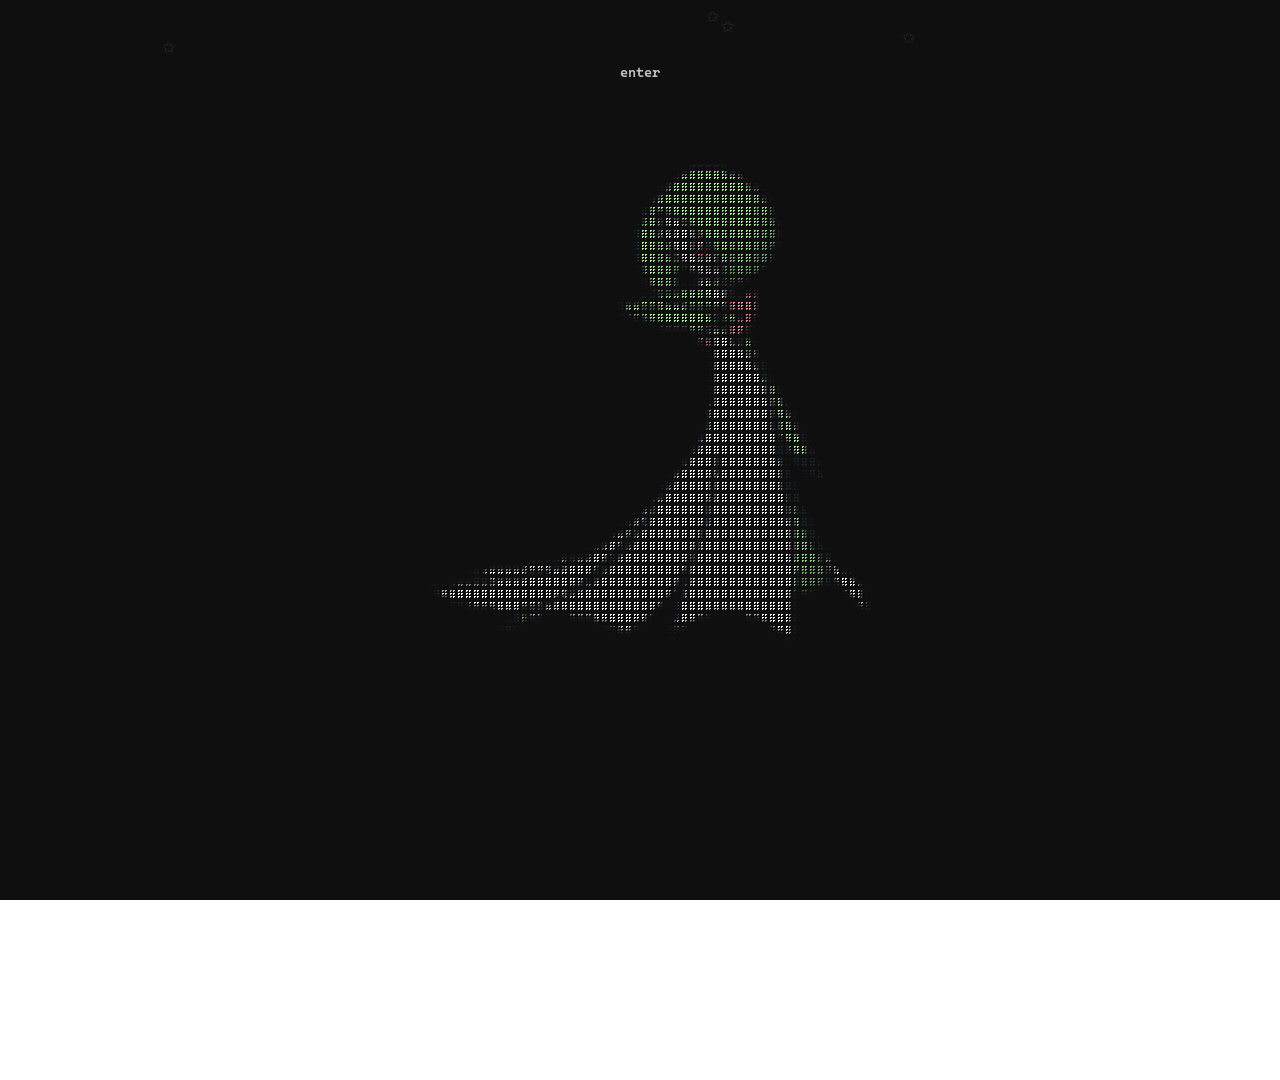
==== index.html @ f3f58221 "Initial commit" ====
<html lang="en">
<head>
<title>#agony</title>
<meta charset="UTF-8">
<meta name="viewport" content="width=device-width, initial-scale=1.0">
<meta property="og:description" content="the world is your oyster">
<meta name="theme-color" data-react-helmet="true" content="#2B2D31">
<link rel="stylesheet" type="text/css" href="css/old.css">
</head>

<body>
<audio id="song" src="assets/song.mp3" autoplay loop></audio>

<div class="buttons-container" id="enter-container">
<button id="enter" onclick="startPage()">enter</button>
</div>

<div class="buttons-container" id="member-container">
<button onclick="lain()">lain</button>
<p>◦</p>
<button onclick="tragic()">tragic</button>
<p>◦</p>
<button onclick="drang()">drang</button>
</div>

<div class="buttons-container" id="main-container">
<button onclick="about()">about</button>
</div>

<div class="background">
<div class="ascii-image" id="image">
<img id="random-gif">
<img id="pfp-image">
</div>

<div class="full-page-overlay">
<img src="assets/fake-ascii.png">
</div>
</div>

<div class="text-container">
<p class="display-text"></p>
</div>

<div class="snowflakes"></div>

<script>
window.onload = function() {
if (window.location.pathname === '/old.html') {
window.location.replace('/old');
}
};
</script>
<script src="scripts/snowflakes.js"></script>
<script src="scripts/index.js"></script>
</body>
</html>
---- css/old.css ----
@font-face {
    font-family: "Cascadia";
    src: url('../assets/Cascadia.ttf') format('truetype');
}

* {
	font-family: Cascadia;
	font-weight: medium;
    color: #bfbfbf;
}

body, html {
    margin: 0;
    padding: 0;
    height: 100%;
    overflow: hidden;
}

.background {
    position: relative;
    height: 100vh;
    width: 100vw;
    background-color: #0F0F0F;
    z-index: -2;
    user-select: none;
    -webkit-user-select: none;
    -moz-user-select: none;
    -ms-user-select: none;
}

.ascii-image {
    position: absolute;
    top: 45%;
    left: 50%;
    transform: translate(-50%, -50%) scale(5);
    z-index: -2;
    user-select: none;
    -webkit-user-select: none;
    -moz-user-select: none;
    -ms-user-select: none;
}

.full-page-overlay {
    position: absolute;
    transition: opacity 1s ease-in-out;
    top: 0;
    left: 0;
    width: 100%;
    height: 100%;
    z-index: -1;
    user-select: none;
    -webkit-user-select: none;
    -moz-user-select: none;
    -ms-user-select: none;
}

.buttons-container {
    position: fixed;
    left: 50%;
    transform: translateX(-50%);
    display: flex;
    justify-content: center;
}

.buttons-container button {
    margin: 0 10px;
    background-color: rgba(5, 5, 5, 0);
    color: #bfbfbf;
    font-size: 14px;
    font-weight: 550;
    border: 0px solid transparent;
    cursor: pointer;
    transition: color 0.3s ease;
    z-index: 1
}

.text-container {
    position: fixed;
    bottom: 20%;
    left: 50%;
    transform: translateX(-50%);
    width: 30%;
    text-align: left;
    background-color: rgba(5, 5, 5, 0);
    z-index: 1
}

.text-container p {
    color: #757575;
    font-size: 14px;
    margin: 0;
    word-wrap: break-word;
}

@media screen and (max-width: 850px) {
    .text-container {
        width: 60%;
        bottom: 20%;
    }
    .text-container p {
        font-size: 12px;
    }
}

@media screen and (max-width: 600px) {
    .text-container {
        width: 80%;
        bottom: 20%;
    }
    .text-container p {
        font-size: 12px;
    }
    .buttons-container button {
        font-size: 12px;
    }
    .ascii-image {
        position: absolute;
        top: 40%;
        left: 50%;
        transform: scale(3.5);
    }
}

.display-text, #random-gif, #pfp-image {
    transition: opacity 1s ease-in-out;
}

#pfp-image {
    width: 80px;
    height: 80px;
    opacity: 0;
    object-fit: cover;
    display: none;
}

#member-container {
    display: none;
    opacity: 0;
    top: 7%;
    transition: opacity 1s ease-in-out;
}

#main-container {
    display: none;
    opacity: 0;
    top: 11%;
    transition: opacity 1s ease-in-out;
}

#enter-container {
    top: 7%;
}

.enter-button {
    transition: opacity 1s ease-in-out;
}

.display-text {
    transition: opacity 1s ease-in-out;
    text-align: center;
    max-width: 100%;
    box-sizing: border-box;
}

.snowflake {
    position: absolute;
    display: block;
    font-size: 16px;
    color: #2A2A2A;
    user-select: none;
    -webkit-user-select: none;
    -moz-user-select: none;
    -ms-user-select: none;
}





.buttons-container button:hover[data-gif="alakazam.gif"] {
    color: rgba(255, 243, 81, 1);
}

.buttons-container button:hover[data-gif="arceus.gif"] {
    color: rgba(223, 231, 79, 1);
}

.buttons-container button:hover[data-gif="articuno.gif"] {
    color: rgba(107, 173, 243, 1);
}

.buttons-container button:hover[data-gif="charizard.gif"] {
    color: rgba(255, 176, 66, 1);
}

.buttons-container button:hover[data-gif="darkrai.gif"] {
    color: rgba(232, 78, 63, 1);
}

.buttons-container button:hover[data-gif="dialga.gif"] {
    color: rgba(62, 132, 182, 1);
}

.buttons-container button:hover[data-gif="dragonite.gif"] {
    color: rgba(50, 170, 130, 1);
}

.buttons-container button:hover[data-gif="entei.gif"] {
    color: rgba(206, 165, 100, 1);
}

.buttons-container button:hover[data-gif="garchomp.gif"] {
    color: rgba(237, 88, 65, 1);
}

.buttons-container button:hover[data-gif="gardevoir.gif"] {
    color: rgba(154, 233, 154, 1);
}

.buttons-container button:hover[data-gif="genesect.gif"] {
    color: rgba(181, 150, 243, 1);
}

.buttons-container button:hover[data-gif="palkia.gif"] {
    color: rgba(220, 164, 235, 1);
}

.buttons-container button:hover[data-gif="gengar.gif"] {
    color: rgba(162, 131, 193, 1);
}

.buttons-container button:hover[data-gif="giratina.gif"] {
    color: rgba(255, 214, 0, 1);
}

.buttons-container button:hover[data-gif="groudon.gif"] {
    color: rgba(255, 55, 65, 1);
}

.buttons-container button:hover[data-gif="ho-oh.gif"] {
    color: rgba(66, 214, 84, 1);
}

.buttons-container button:hover[data-gif="kyogre.gif"] {
    color: rgba(90, 164, 255, 1);
}

.buttons-container button:hover[data-gif="kyurem.gif"] {
    color: rgba(189, 231, 255, 1);
}

.buttons-container button:hover[data-gif="lugia.gif"] {
    color: rgba(151, 165, 239, 1);
}

.buttons-container button:hover[data-gif="mewtwo.gif"] {
    color: rgba(220, 164, 235, 1);
}

.buttons-container button:hover[data-gif="moltres.gif"] {
    color: rgba(255, 183, 74, 1);
}

.buttons-container button:hover[data-gif="palkia.gif"] {
    color: rgba(220, 164, 235, 1);
}

.buttons-container button:hover[data-gif="raikou.gif"] {
    color: rgba(255, 221, 123, 1);
}

.buttons-container button:hover[data-gif="rayquaza.gif"] {
    color: rgba(98, 195, 147, 1);
}

.buttons-container button:hover[data-gif="reshiram.gif"] {
    color: rgba(255, 255, 255, 1);
}

.buttons-container button:hover[data-gif="scizor.gif"] {
    color: rgba(214, 68, 68, 1);
}

.buttons-container button:hover[data-gif="suicune.gif"] {
    color: rgba(189, 136, 221, 1);
}

.buttons-container button:hover[data-gif="tyranitar.gif"] {
    color: rgba(173, 206, 156, 1);
}

.buttons-container button:hover[data-gif="zapdos.gif"] {
    color: rgba(255, 214, 66, 1);
}

.buttons-container button:hover[data-gif="zekrom.gif"] {
    color: rgba(0, 156, 222, 1);
}
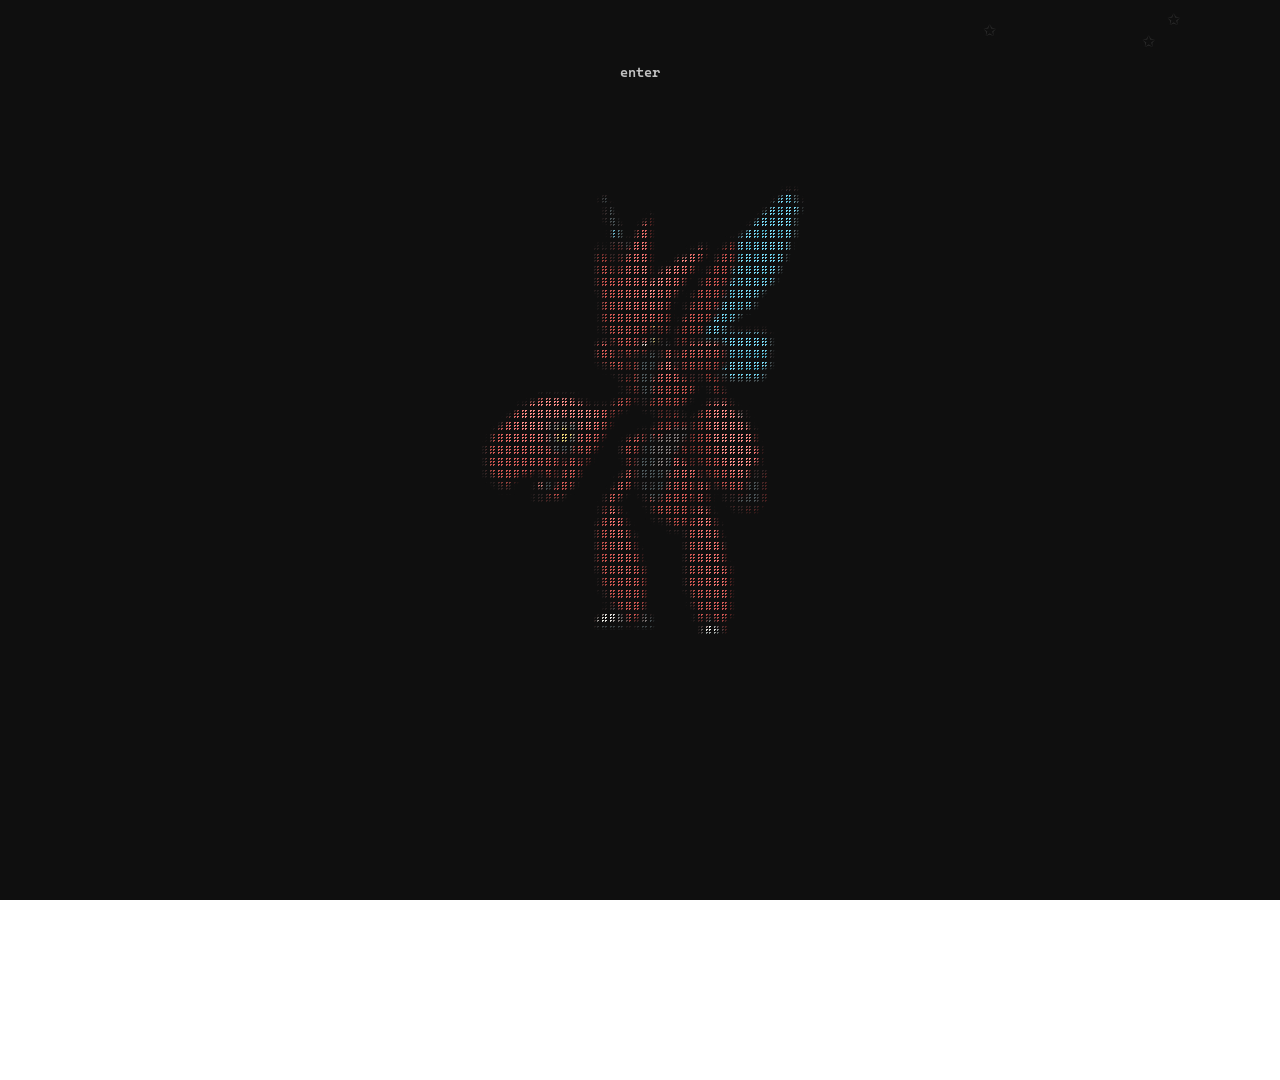
==== commit 3691e265: "aa" ====
--- a/index.html
+++ b/index.html
@@ -18,9 +18,9 @@
 <div class="buttons-container" id="member-container">
 <button onclick="lain()">lain</button>
 <p>◦</p>
-<button onclick="tragic()">tragic</button>
+<button onclick="anemic()">anemic</button>
 <p>◦</p>
-<button onclick="drang()">drang</button>
+<button onclick="miserable()">miserable</button>
 </div>
 
 <div class="buttons-container" id="main-container">
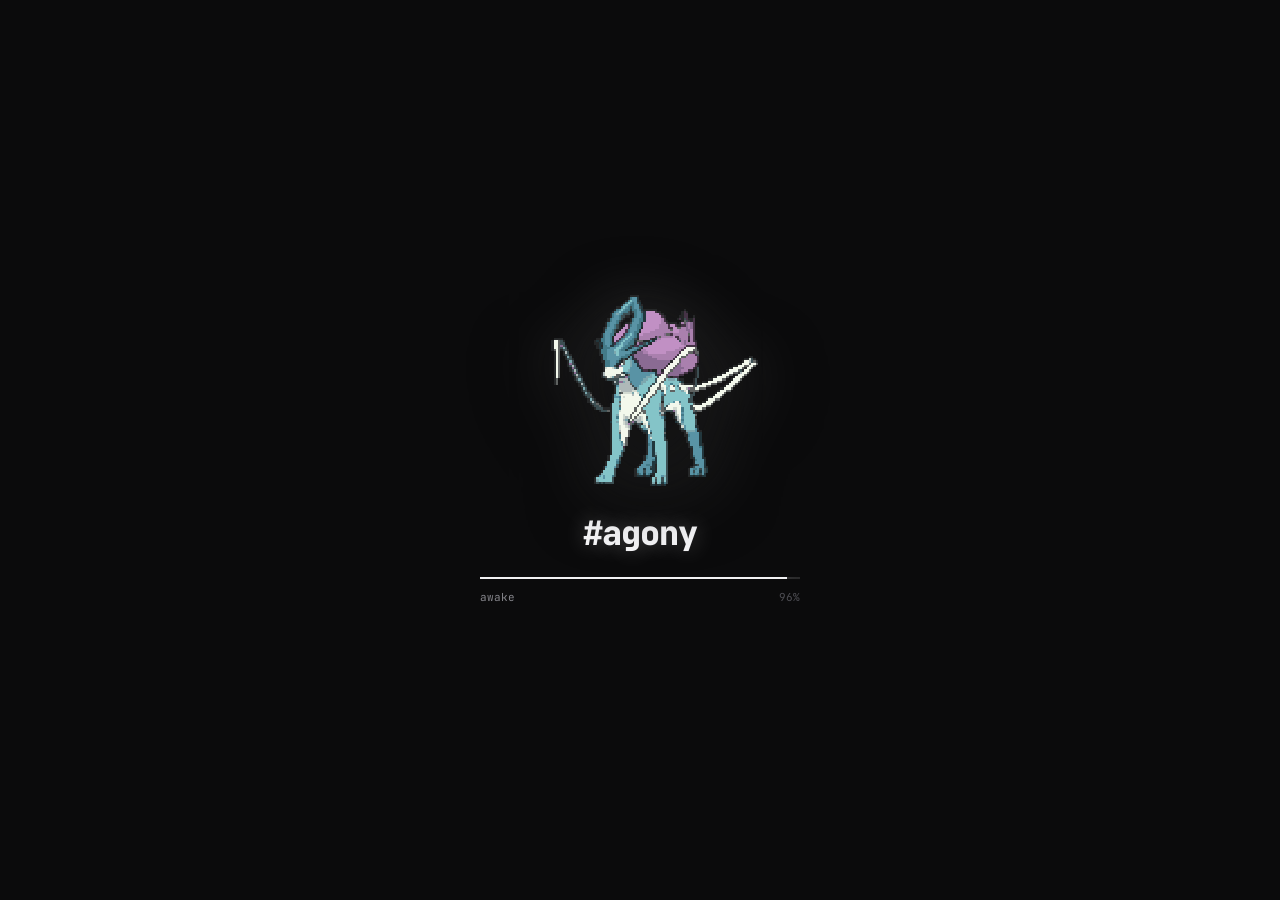
==== commit 8685c8de: "Rebuild the site as a ghostboy-style terminal page Keeps agony's members, their links, song and gif-" ====
--- a/index.html
+++ b/index.html
@@ -1,57 +1,133 @@
+<!doctype html>
 <html lang="en">
 <head>
+<meta charset="utf-8">
+<meta name="viewport" content="width=device-width,initial-scale=1">
 <title>#agony</title>
-<meta charset="UTF-8">
-<meta name="viewport" content="width=device-width, initial-scale=1.0">
+<meta name="theme-color" content="#0F0F0F">
+<meta name="description" content="the world is your oyster">
+<meta property="og:title" content="#agony">
 <meta property="og:description" content="the world is your oyster">
-<meta name="theme-color" data-react-helmet="true" content="#2B2D31">
-<link rel="stylesheet" type="text/css" href="css/old.css">
+<meta property="og:type" content="website">
+<meta name="twitter:card" content="summary">
+<link rel="icon" href="assets/arceus.gif">
+<link rel="stylesheet" href="assets/fonts.css">
+<link rel="stylesheet" href="css/main.css">
 </head>
+<body>
+<div class="ag">
 
-<body>
-<audio id="song" src="assets/song.mp3" autoplay loop></audio>
+  <div class="fx-bg" aria-hidden="true"></div>
+  <img class="bg-gif" id="bg-gif" alt="" aria-hidden="true">
+  <img class="bg-ascii" src="assets/fake-ascii.png" alt="" aria-hidden="true">
+  <div class="fx-glyphs" aria-hidden="true">
+    <span class="g1">x</span><span class="g2">{</span><span class="g3">0</span><span class="g4">(</span><span class="g5">;</span>
+    <div class="col"><span>:</span><span>/</span><span>{</span><span>0</span><span>/</span><span>:</span><b>&gt;</b></div>
+  </div>
+  <canvas class="fx-snow" id="snow" aria-hidden="true"></canvas>
+  <div class="fx-glow" aria-hidden="true"></div>
+  <div class="fx-grain" aria-hidden="true"></div>
+  <canvas class="fx-static" id="static" width="400" height="225" aria-hidden="true"></canvas>
+  <div class="fx-crt" aria-hidden="true"></div>
 
-<div class="buttons-container" id="enter-container">
-<button id="enter" onclick="startPage()">enter</button>
+  <main class="term">
+    <div class="bar">
+      <button class="dot" id="close" type="button" aria-label="close terminal"></button>
+      <i aria-hidden="true"></i><i aria-hidden="true"></i>
+      <span class="title"><span class="hash">#</span><b>agony</b></span>
+      <span class="ts" id="ts" aria-hidden="true"></span>
+    </div>
+
+    <div class="body">
+      <div class="blk" data-fx="decode">
+        <div class="prompt"><span class="d">$</span> <span class="cmd" data-t="whoami">whoami</span></div>
+        <div class="out who">
+          <span class="name" data-text="agony">agony</span>
+          <div class="tagline dim">a cyber collective</div>
+        </div>
+      </div>
+
+      <div class="blk">
+        <div class="prompt"><span class="d">$</span> <span class="cmd" data-t="ls members/">ls members/</span></div>
+        <div class="out">
+          <div class="members" id="members">
+            <button class="mem" type="button" data-member="lain">lain</button><span class="sep">◦</span>
+            <button class="mem" type="button" data-member="anemic">anemic</button><span class="sep">◦</span>
+            <button class="mem" type="button" data-member="miserable">miserable</button>
+          </div>
+          <div class="member-out" id="member-out" hidden>
+            <img id="mem-pfp" alt="">
+            <div class="member-meta">
+              <span class="mem-label" id="mem-label"></span>
+              <span class="links" id="mem-links"></span>
+            </div>
+          </div>
+        </div>
+      </div>
+
+      <div class="blk">
+        <div class="prompt"><span class="d">$</span> <span class="cmd" data-t="cat about.txt">cat about.txt</span></div>
+        <p class="out flush about"><b>#agony</b> is a cyber collective focused on cybersecurity, reverse engineering, and other technical pursuits.</p>
+      </div>
+
+      <div class="blk">
+        <div class="prompt"><span class="d">$</span> <span class="cmd" data-t="now-playing">now-playing</span></div>
+        <div class="out np">
+          <span class="eq" aria-hidden="true"><b></b><b></b><b></b><b></b></span>
+          <span class="np-text"><span class="dim" id="np-state">loading…</span> <span class="np-track">/agony.mp3</span></span>
+        </div>
+      </div>
+
+      <div class="blk">
+        <div class="prompt"><span class="d">$</span> <span class="cmd" data-t="ouija --ask">ouija --ask</span></div>
+        <div class="out">
+          <form class="ouija-form" id="ouija-form">
+            <span class="d" aria-hidden="true">&gt;</span>
+            <input id="ouija-input" maxlength="200" placeholder="ask the spirits a question…" aria-label="ask the spirits a question" autocomplete="off" spellcheck="false">
+            <button id="ouija-submit" type="submit" disabled>ask</button>
+          </form>
+          <p class="ouija-reply dim" id="ouija-thinking" aria-live="polite" hidden>the planchette begins to move<span class="ouija-dots"></span></p>
+          <p class="ouija-reply" id="ouija-reply" aria-live="polite" hidden><span id="ouija-spelling"></span><span class="ouija-cursor" id="ouija-cursor" aria-hidden="true"></span></p>
+          <p class="ouija-bye" id="ouija-bye" hidden>— good bye <button type="button" class="ouija-again" id="ouija-again">ask again</button></p>
+          <p class="ouija-reply dim" id="ouija-error" role="alert" hidden></p>
+        </div>
+      </div>
+
+      <p id="end" class="prompt"><span class="d">$</span> <span class="cursor"></span></p>
+    </div>
+
+    <div class="status" aria-hidden="true">
+      <span class="left">the world is your oyster</span>
+      <span class="right"><i></i>agony.rest</span>
+    </div>
+  </main>
+
+  <div class="player" id="player">
+    <button id="mute" type="button" aria-label="play, mute or unmute music">
+      <svg viewBox="0 0 24 24" fill="none" stroke="currentColor" stroke-width="2" stroke-linecap="round" stroke-linejoin="round">
+        <path d="M4 9v6h4l5 4V5L8 9H4z" fill="currentColor"></path>
+        <g class="w"><path d="M16.5 8.5a5 5 0 0 1 0 7"></path><path d="M19 6a8.5 8.5 0 0 1 0 12"></path></g>
+        <g class="x"><path d="M17 9l5 6"></path><path d="M22 9l-5 6"></path></g>
+      </svg>
+    </button>
+    <input id="vol" type="range" min="0" max="100" value="70" aria-label="volume">
+    <span class="eq" aria-hidden="true"><b></b><b></b><b></b><b></b></span>
+    <span class="hint"><span class="fn">/agony.mp3</span> <span id="st">loading</span></span>
+  </div>
+  <audio id="bgm" src="assets/song.mp3" loop preload="auto"></audio>
+
+  <button class="reopen" id="reopen" type="button"><span class="d">$</span> <span class="k">/reopen</span></button>
+
+  <div id="loader" aria-hidden="true">
+    <div class="ld">
+      <img class="ld-gif" id="ld-gif" alt="" aria-hidden="true">
+      <div class="ld-logo" id="ld-logo">#agony</div>
+      <div class="ld-bar"><i id="ld-fill"></i></div>
+      <div class="ld-meta"><span id="ld-msg">summoning</span><span id="ld-pct">0%</span></div>
+    </div>
+  </div>
+
 </div>
-
-<div class="buttons-container" id="member-container">
-<button onclick="lain()">lain</button>
-<p>◦</p>
-<button onclick="anemic()">anemic</button>
-<p>◦</p>
-<button onclick="miserable()">miserable</button>
-</div>
-
-<div class="buttons-container" id="main-container">
-<button onclick="about()">about</button>
-</div>
-
-<div class="background">
-<div class="ascii-image" id="image">
-<img id="random-gif">
-<img id="pfp-image">
-</div>
-
-<div class="full-page-overlay">
-<img src="assets/fake-ascii.png">
-</div>
-</div>
-
-<div class="text-container">
-<p class="display-text"></p>
-</div>
-
-<div class="snowflakes"></div>
-
-<script>
-window.onload = function() {
-if (window.location.pathname === '/old.html') {
-window.location.replace('/old');
-}
-};
-</script>
-<script src="scripts/snowflakes.js"></script>
-<script src="scripts/index.js"></script>
+<script src="scripts/main.js"></script>
 </body>
 </html>
--- a/assets/fonts.css
+++ b/assets/fonts.css
@@ -0,0 +1,216 @@
+/* cyrillic-ext */
+@font-face {
+  font-family: 'JetBrains Mono';
+  font-style: normal;
+  font-weight: 400;
+  font-display: swap;
+  src: url(fonts/tDbv2o-flEEny0FZhsfKu5WU4zr3E_BX0PnT8RD8yKwBNntkaToggR7BYRbKPx3cwhsk.woff2) format('woff2');
+  unicode-range: U+0460-052F, U+1C80-1C8A, U+20B4, U+2DE0-2DFF, U+A640-A69F, U+FE2E-FE2F;
+}
+/* cyrillic */
+@font-face {
+  font-family: 'JetBrains Mono';
+  font-style: normal;
+  font-weight: 400;
+  font-display: swap;
+  src: url(fonts/tDbv2o-flEEny0FZhsfKu5WU4zr3E_BX0PnT8RD8yKwBNntkaToggR7BYRbKPxTcwhsk.woff2) format('woff2');
+  unicode-range: U+0301, U+0400-045F, U+0490-0491, U+04B0-04B1, U+2116;
+}
+/* greek */
+@font-face {
+  font-family: 'JetBrains Mono';
+  font-style: normal;
+  font-weight: 400;
+  font-display: swap;
+  src: url(fonts/tDbv2o-flEEny0FZhsfKu5WU4zr3E_BX0PnT8RD8yKwBNntkaToggR7BYRbKPxPcwhsk.woff2) format('woff2');
+  unicode-range: U+0370-0377, U+037A-037F, U+0384-038A, U+038C, U+038E-03A1, U+03A3-03FF;
+}
+/* vietnamese */
+@font-face {
+  font-family: 'JetBrains Mono';
+  font-style: normal;
+  font-weight: 400;
+  font-display: swap;
+  src: url(fonts/tDbv2o-flEEny0FZhsfKu5WU4zr3E_BX0PnT8RD8yKwBNntkaToggR7BYRbKPx_cwhsk.woff2) format('woff2');
+  unicode-range: U+0102-0103, U+0110-0111, U+0128-0129, U+0168-0169, U+01A0-01A1, U+01AF-01B0, U+0300-0301, U+0303-0304, U+0308-0309, U+0323, U+0329, U+1EA0-1EF9, U+20AB;
+}
+/* latin-ext */
+@font-face {
+  font-family: 'JetBrains Mono';
+  font-style: normal;
+  font-weight: 400;
+  font-display: swap;
+  src: url(fonts/tDbv2o-flEEny0FZhsfKu5WU4zr3E_BX0PnT8RD8yKwBNntkaToggR7BYRbKPx7cwhsk.woff2) format('woff2');
+  unicode-range: U+0100-02BA, U+02BD-02C5, U+02C7-02CC, U+02CE-02D7, U+02DD-02FF, U+0304, U+0308, U+0329, U+1D00-1DBF, U+1E00-1E9F, U+1EF2-1EFF, U+2020, U+20A0-20AB, U+20AD-20C4, U+2113, U+2C60-2C7F, U+A720-A7FF;
+}
+/* latin */
+@font-face {
+  font-family: 'JetBrains Mono';
+  font-style: normal;
+  font-weight: 400;
+  font-display: swap;
+  src: url(fonts/tDbv2o-flEEny0FZhsfKu5WU4zr3E_BX0PnT8RD8yKwBNntkaToggR7BYRbKPxDcwg.woff2) format('woff2');
+  unicode-range: U+0000-00FF, U+0131, U+0152-0153, U+02BB-02BC, U+02C6, U+02DA, U+02DC, U+0304, U+0308, U+0329, U+2000-206F, U+20AC, U+2122, U+2191, U+2193, U+2212, U+2215, U+FEFF, U+FFFD;
+}
+/* cyrillic-ext */
+@font-face {
+  font-family: 'JetBrains Mono';
+  font-style: normal;
+  font-weight: 500;
+  font-display: swap;
+  src: url(fonts/tDbv2o-flEEny0FZhsfKu5WU4zr3E_BX0PnT8RD8yKwBNntkaToggR7BYRbKPx3cwhsk.woff2) format('woff2');
+  unicode-range: U+0460-052F, U+1C80-1C8A, U+20B4, U+2DE0-2DFF, U+A640-A69F, U+FE2E-FE2F;
+}
+/* cyrillic */
+@font-face {
+  font-family: 'JetBrains Mono';
+  font-style: normal;
+  font-weight: 500;
+  font-display: swap;
+  src: url(fonts/tDbv2o-flEEny0FZhsfKu5WU4zr3E_BX0PnT8RD8yKwBNntkaToggR7BYRbKPxTcwhsk.woff2) format('woff2');
+  unicode-range: U+0301, U+0400-045F, U+0490-0491, U+04B0-04B1, U+2116;
+}
+/* greek */
+@font-face {
+  font-family: 'JetBrains Mono';
+  font-style: normal;
+  font-weight: 500;
+  font-display: swap;
+  src: url(fonts/tDbv2o-flEEny0FZhsfKu5WU4zr3E_BX0PnT8RD8yKwBNntkaToggR7BYRbKPxPcwhsk.woff2) format('woff2');
+  unicode-range: U+0370-0377, U+037A-037F, U+0384-038A, U+038C, U+038E-03A1, U+03A3-03FF;
+}
+/* vietnamese */
+@font-face {
+  font-family: 'JetBrains Mono';
+  font-style: normal;
+  font-weight: 500;
+  font-display: swap;
+  src: url(fonts/tDbv2o-flEEny0FZhsfKu5WU4zr3E_BX0PnT8RD8yKwBNntkaToggR7BYRbKPx_cwhsk.woff2) format('woff2');
+  unicode-range: U+0102-0103, U+0110-0111, U+0128-0129, U+0168-0169, U+01A0-01A1, U+01AF-01B0, U+0300-0301, U+0303-0304, U+0308-0309, U+0323, U+0329, U+1EA0-1EF9, U+20AB;
+}
+/* latin-ext */
+@font-face {
+  font-family: 'JetBrains Mono';
+  font-style: normal;
+  font-weight: 500;
+  font-display: swap;
+  src: url(fonts/tDbv2o-flEEny0FZhsfKu5WU4zr3E_BX0PnT8RD8yKwBNntkaToggR7BYRbKPx7cwhsk.woff2) format('woff2');
+  unicode-range: U+0100-02BA, U+02BD-02C5, U+02C7-02CC, U+02CE-02D7, U+02DD-02FF, U+0304, U+0308, U+0329, U+1D00-1DBF, U+1E00-1E9F, U+1EF2-1EFF, U+2020, U+20A0-20AB, U+20AD-20C4, U+2113, U+2C60-2C7F, U+A720-A7FF;
+}
+/* latin */
+@font-face {
+  font-family: 'JetBrains Mono';
+  font-style: normal;
+  font-weight: 500;
+  font-display: swap;
+  src: url(fonts/tDbv2o-flEEny0FZhsfKu5WU4zr3E_BX0PnT8RD8yKwBNntkaToggR7BYRbKPxDcwg.woff2) format('woff2');
+  unicode-range: U+0000-00FF, U+0131, U+0152-0153, U+02BB-02BC, U+02C6, U+02DA, U+02DC, U+0304, U+0308, U+0329, U+2000-206F, U+20AC, U+2122, U+2191, U+2193, U+2212, U+2215, U+FEFF, U+FFFD;
+}
+/* cyrillic-ext */
+@font-face {
+  font-family: 'JetBrains Mono';
+  font-style: normal;
+  font-weight: 700;
+  font-display: swap;
+  src: url(fonts/tDbv2o-flEEny0FZhsfKu5WU4zr3E_BX0PnT8RD8yKwBNntkaToggR7BYRbKPx3cwhsk.woff2) format('woff2');
+  unicode-range: U+0460-052F, U+1C80-1C8A, U+20B4, U+2DE0-2DFF, U+A640-A69F, U+FE2E-FE2F;
+}
+/* cyrillic */
+@font-face {
+  font-family: 'JetBrains Mono';
+  font-style: normal;
+  font-weight: 700;
+  font-display: swap;
+  src: url(fonts/tDbv2o-flEEny0FZhsfKu5WU4zr3E_BX0PnT8RD8yKwBNntkaToggR7BYRbKPxTcwhsk.woff2) format('woff2');
+  unicode-range: U+0301, U+0400-045F, U+0490-0491, U+04B0-04B1, U+2116;
+}
+/* greek */
+@font-face {
+  font-family: 'JetBrains Mono';
+  font-style: normal;
+  font-weight: 700;
+  font-display: swap;
+  src: url(fonts/tDbv2o-flEEny0FZhsfKu5WU4zr3E_BX0PnT8RD8yKwBNntkaToggR7BYRbKPxPcwhsk.woff2) format('woff2');
+  unicode-range: U+0370-0377, U+037A-037F, U+0384-038A, U+038C, U+038E-03A1, U+03A3-03FF;
+}
+/* vietnamese */
+@font-face {
+  font-family: 'JetBrains Mono';
+  font-style: normal;
+  font-weight: 700;
+  font-display: swap;
+  src: url(fonts/tDbv2o-flEEny0FZhsfKu5WU4zr3E_BX0PnT8RD8yKwBNntkaToggR7BYRbKPx_cwhsk.woff2) format('woff2');
+  unicode-range: U+0102-0103, U+0110-0111, U+0128-0129, U+0168-0169, U+01A0-01A1, U+01AF-01B0, U+0300-0301, U+0303-0304, U+0308-0309, U+0323, U+0329, U+1EA0-1EF9, U+20AB;
+}
+/* latin-ext */
+@font-face {
+  font-family: 'JetBrains Mono';
+  font-style: normal;
+  font-weight: 700;
+  font-display: swap;
+  src: url(fonts/tDbv2o-flEEny0FZhsfKu5WU4zr3E_BX0PnT8RD8yKwBNntkaToggR7BYRbKPx7cwhsk.woff2) format('woff2');
+  unicode-range: U+0100-02BA, U+02BD-02C5, U+02C7-02CC, U+02CE-02D7, U+02DD-02FF, U+0304, U+0308, U+0329, U+1D00-1DBF, U+1E00-1E9F, U+1EF2-1EFF, U+2020, U+20A0-20AB, U+20AD-20C4, U+2113, U+2C60-2C7F, U+A720-A7FF;
+}
+/* latin */
+@font-face {
+  font-family: 'JetBrains Mono';
+  font-style: normal;
+  font-weight: 700;
+  font-display: swap;
+  src: url(fonts/tDbv2o-flEEny0FZhsfKu5WU4zr3E_BX0PnT8RD8yKwBNntkaToggR7BYRbKPxDcwg.woff2) format('woff2');
+  unicode-range: U+0000-00FF, U+0131, U+0152-0153, U+02BB-02BC, U+02C6, U+02DA, U+02DC, U+0304, U+0308, U+0329, U+2000-206F, U+20AC, U+2122, U+2191, U+2193, U+2212, U+2215, U+FEFF, U+FFFD;
+}
+/* cyrillic-ext */
+@font-face {
+  font-family: 'JetBrains Mono';
+  font-style: normal;
+  font-weight: 800;
+  font-display: swap;
+  src: url(fonts/tDbv2o-flEEny0FZhsfKu5WU4zr3E_BX0PnT8RD8yKwBNntkaToggR7BYRbKPx3cwhsk.woff2) format('woff2');
+  unicode-range: U+0460-052F, U+1C80-1C8A, U+20B4, U+2DE0-2DFF, U+A640-A69F, U+FE2E-FE2F;
+}
+/* cyrillic */
+@font-face {
+  font-family: 'JetBrains Mono';
+  font-style: normal;
+  font-weight: 800;
+  font-display: swap;
+  src: url(fonts/tDbv2o-flEEny0FZhsfKu5WU4zr3E_BX0PnT8RD8yKwBNntkaToggR7BYRbKPxTcwhsk.woff2) format('woff2');
+  unicode-range: U+0301, U+0400-045F, U+0490-0491, U+04B0-04B1, U+2116;
+}
+/* greek */
+@font-face {
+  font-family: 'JetBrains Mono';
+  font-style: normal;
+  font-weight: 800;
+  font-display: swap;
+  src: url(fonts/tDbv2o-flEEny0FZhsfKu5WU4zr3E_BX0PnT8RD8yKwBNntkaToggR7BYRbKPxPcwhsk.woff2) format('woff2');
+  unicode-range: U+0370-0377, U+037A-037F, U+0384-038A, U+038C, U+038E-03A1, U+03A3-03FF;
+}
+/* vietnamese */
+@font-face {
+  font-family: 'JetBrains Mono';
+  font-style: normal;
+  font-weight: 800;
+  font-display: swap;
+  src: url(fonts/tDbv2o-flEEny0FZhsfKu5WU4zr3E_BX0PnT8RD8yKwBNntkaToggR7BYRbKPx_cwhsk.woff2) format('woff2');
+  unicode-range: U+0102-0103, U+0110-0111, U+0128-0129, U+0168-0169, U+01A0-01A1, U+01AF-01B0, U+0300-0301, U+0303-0304, U+0308-0309, U+0323, U+0329, U+1EA0-1EF9, U+20AB;
+}
+/* latin-ext */
+@font-face {
+  font-family: 'JetBrains Mono';
+  font-style: normal;
+  font-weight: 800;
+  font-display: swap;
+  src: url(fonts/tDbv2o-flEEny0FZhsfKu5WU4zr3E_BX0PnT8RD8yKwBNntkaToggR7BYRbKPx7cwhsk.woff2) format('woff2');
+  unicode-range: U+0100-02BA, U+02BD-02C5, U+02C7-02CC, U+02CE-02D7, U+02DD-02FF, U+0304, U+0308, U+0329, U+1D00-1DBF, U+1E00-1E9F, U+1EF2-1EFF, U+2020, U+20A0-20AB, U+20AD-20C4, U+2113, U+2C60-2C7F, U+A720-A7FF;
+}
+/* latin */
+@font-face {
+  font-family: 'JetBrains Mono';
+  font-style: normal;
+  font-weight: 800;
+  font-display: swap;
+  src: url(fonts/tDbv2o-flEEny0FZhsfKu5WU4zr3E_BX0PnT8RD8yKwBNntkaToggR7BYRbKPxDcwg.woff2) format('woff2');
+  unicode-range: U+0000-00FF, U+0131, U+0152-0153, U+02BB-02BC, U+02C6, U+02DA, U+02DC, U+0304, U+0308, U+0329, U+2000-206F, U+20AC, U+2122, U+2191, U+2193, U+2212, U+2215, U+FEFF, U+FFFD;
+}
--- a/css/main.css
+++ b/css/main.css
@@ -0,0 +1,736 @@
+/* agony × ghostboy — monochrome terminal, agony content */
+
+@font-face {
+  font-family: "Cascadia";
+  src: url("../assets/Cascadia.ttf") format("truetype");
+}
+
+:root {
+  --font-mono: "JetBrains Mono", "Cascadia", ui-monospace, "SF Mono", Menlo, Consolas, monospace;
+  --font-agony: "Cascadia", "JetBrains Mono", ui-monospace, monospace;
+
+  --bg: #0b0b0c;
+  --bg-lift: #161617;
+  --fg: #c6c6ca;
+  --bright: #f6f6f8;
+  --dim: #86868c;
+  --faint: #4e4e54;
+  --panel: rgba(18, 18, 20, 0.82);
+  --line: rgba(255, 255, 255, 0.1);
+  --line-strong: rgba(255, 255, 255, 0.2);
+  --glow-soft: rgba(255, 255, 255, 0.28);
+  --glow-strong: rgba(255, 255, 255, 0.55);
+
+  /* recoloured live from the random agony gif */
+  --accent: #fff351;
+
+  --radius: 12px;
+}
+
+* { box-sizing: border-box; }
+
+html, body {
+  margin: 0;
+  min-height: 100%;
+  background: var(--bg);
+}
+
+body {
+  color: var(--fg);
+  font-family: var(--font-mono);
+  -webkit-font-smoothing: antialiased;
+}
+
+/* ─────────────────────────── stage ─────────────────────────── */
+
+.ag {
+  --mx: 50%;
+  --my: 32%;
+  --gx: 0px;
+  --gy: 0px;
+  position: relative;
+  min-height: 100vh;
+  display: flex;
+  flex-direction: column;
+  align-items: center;
+  justify-content: center;
+  padding: 2rem 1.25rem;
+  overflow-x: hidden;
+  font: 15px/1.75 var(--font-mono);
+}
+
+.fx-bg {
+  position: fixed;
+  inset: 0;
+  z-index: 0;
+  pointer-events: none;
+  background:
+    radial-gradient(ellipse 70% 60% at 42% 38%, var(--bg-lift), transparent 72%),
+    radial-gradient(ellipse at center, transparent 38%, rgba(0, 0, 0, 0.72) 100%),
+    var(--bg);
+}
+
+/* the old agony pokémon gif, kept as a faint backdrop */
+.bg-gif {
+  position: fixed;
+  top: 45%;
+  left: 50%;
+  z-index: 0;
+  width: 150px;
+  transform: translate(-50%, -50%);
+  image-rendering: pixelated;
+  opacity: 0.16;
+  filter: grayscale(0.35) contrast(1.05);
+  pointer-events: none;
+  user-select: none;
+  transition: opacity 1s ease-in-out;
+}
+
+/* the old full-page ascii sheet */
+.bg-ascii {
+  position: fixed;
+  inset: 0;
+  z-index: 0;
+  width: 100%;
+  height: 100%;
+  object-fit: cover;
+  opacity: 0.07;
+  pointer-events: none;
+  user-select: none;
+  mix-blend-mode: screen;
+}
+
+.fx-glyphs {
+  position: fixed;
+  inset: 0;
+  z-index: 0;
+  pointer-events: none;
+  font-size: 11px;
+  color: var(--faint);
+}
+.fx-glyphs > span { position: absolute; animation: flicker 7s steps(1) infinite; }
+.fx-glyphs .g1 { left: 11%; top: 11%; }
+.fx-glyphs .g2 { left: 9.5%; top: 27%; animation-delay: -2s; }
+.fx-glyphs .g3 { left: 21%; top: 76%; animation-delay: -4s; }
+.fx-glyphs .g4 { right: 9%; top: 18%; animation-delay: -1s; }
+.fx-glyphs .g5 { right: 27%; bottom: 14%; animation-delay: -5s; }
+.fx-glyphs .col {
+  position: absolute;
+  right: 2.2rem;
+  top: 36%;
+  display: flex;
+  flex-direction: column;
+  gap: 0.35rem;
+  line-height: 1;
+}
+.fx-glyphs .col b {
+  margin-top: 0.4rem;
+  color: var(--dim);
+  font-weight: 700;
+  animation: flicker 2.4s steps(1) infinite;
+}
+
+.fx-snow {
+  position: fixed;
+  inset: 0;
+  z-index: 3;
+  width: 100%;
+  height: 100%;
+  pointer-events: none;
+  opacity: 0.8;
+}
+
+.fx-glow {
+  position: fixed;
+  inset: 0;
+  z-index: 1;
+  pointer-events: none;
+  background: radial-gradient(540px circle at var(--mx) var(--my), rgba(255, 255, 255, 0.045), transparent 60%);
+}
+
+.fx-grain {
+  position: fixed;
+  inset: -50%;
+  z-index: 3;
+  pointer-events: none;
+  opacity: 0.06;
+  background: url("data:image/svg+xml,%3Csvg xmlns='http://www.w3.org/2000/svg' width='200' height='200'%3E%3Cfilter id='n'%3E%3CfeTurbulence type='fractalNoise' baseFrequency='.85' numOctaves='3' stitchTiles='stitch'/%3E%3C/filter%3E%3Crect width='100%25' height='100%25' filter='url(%23n)'/%3E%3C/svg%3E");
+  animation: grain 0.9s steps(4) infinite;
+}
+
+.fx-static {
+  position: fixed;
+  inset: 0;
+  z-index: 5;
+  width: 100%;
+  height: 100%;
+  pointer-events: none;
+  image-rendering: pixelated;
+  mix-blend-mode: screen;
+  opacity: 0.05;
+  transition: opacity 0.06s;
+  animation: staticflick 4.3s steps(1) infinite;
+}
+
+/* crt: scanlines, rolling band, vignette, flicker */
+.fx-crt {
+  position: fixed;
+  inset: 0;
+  z-index: 6;
+  pointer-events: none;
+  background: repeating-linear-gradient(to bottom, rgba(0, 0, 0, 0.22) 0 1px, transparent 1px 3px);
+  animation: crtflick 5.3s steps(1) infinite;
+}
+.fx-crt::before {
+  content: "";
+  position: absolute;
+  inset: 0;
+  background: linear-gradient(to bottom, transparent 0%, rgba(255, 255, 255, 0.045) 47%, rgba(255, 255, 255, 0.07) 50%, transparent 56%) 0 0 / 100% 300% no-repeat;
+  animation: crtroll 7s linear infinite;
+}
+.fx-crt::after {
+  content: "";
+  position: absolute;
+  inset: 0;
+  background: radial-gradient(ellipse at center, transparent 55%, rgba(0, 0, 0, 0.55) 100%);
+}
+
+@keyframes grain {
+  0% { transform: translate(0, 0); }
+  25% { transform: translate(-3%, 2%); }
+  50% { transform: translate(2%, -3%); }
+  75% { transform: translate(-1%, 3%); }
+}
+@keyframes staticflick {
+  0%, 100% { opacity: 0.05; }
+  33% { opacity: 0.09; }
+  34% { opacity: 0.05; }
+  71% { opacity: 0.11; }
+  72% { opacity: 0.04; }
+  73% { opacity: 0.05; }
+}
+@keyframes crtroll {
+  from { background-position: 0 -200%; }
+  to { background-position: 0 200%; }
+}
+@keyframes crtflick {
+  0%, 100% { opacity: 1; }
+  21% { opacity: 0.6; }
+  22% { opacity: 1; }
+  64% { opacity: 0.75; }
+  65% { opacity: 1; }
+}
+@keyframes flicker {
+  0%, 100% { opacity: 1; }
+  48% { opacity: 0.25; }
+  52% { opacity: 1; }
+  80% { opacity: 0.5; }
+}
+
+/* ─────────────────────────── terminal ─────────────────────────── */
+
+.term {
+  position: relative;
+  z-index: 2;
+  width: 100%;
+  max-width: 580px;
+  background: var(--panel);
+  border: 1px solid var(--line-strong);
+  border-radius: var(--radius);
+  backdrop-filter: blur(12px) saturate(1.1);
+  -webkit-backdrop-filter: blur(12px) saturate(1.1);
+  box-shadow:
+    inset 0 1px 0 rgba(255, 255, 255, 0.06),
+    0 0 0 1px rgba(0, 0, 0, 0.5),
+    0 40px 100px -24px rgba(0, 0, 0, 0.85);
+  opacity: 0;
+  translate: var(--gx) var(--gy);
+}
+.ag.ready .term { animation: boot 0.8s cubic-bezier(0.2, 0.8, 0.2, 1) both; }
+.ag.ready .term.closed { animation: closeWin 0.4s ease-in both; }
+.ag.glitch .term,
+.ag.glitch .player {
+  filter:
+    drop-shadow(3px 0 0 rgba(255, 255, 255, 0.35))
+    drop-shadow(-3px 0 0 rgba(120, 120, 130, 0.5))
+    contrast(1.2);
+}
+@keyframes boot {
+  from { opacity: 0; transform: translateY(18px) scale(0.97); }
+  to { opacity: 1; transform: none; }
+}
+@keyframes closeWin {
+  from { opacity: 1; transform: none; }
+  to { opacity: 0; transform: scale(0.94) translateY(14px); }
+}
+
+.bar {
+  display: flex;
+  align-items: center;
+  gap: 7px;
+  padding: 0.7rem 1rem;
+  border-bottom: 1px solid var(--line);
+}
+.bar .dot {
+  all: unset;
+  display: block;
+  width: 10px;
+  height: 10px;
+  border-radius: 50%;
+  background: var(--bright);
+  cursor: pointer;
+  transition: transform 0.2s, box-shadow 0.2s;
+}
+.bar .dot:hover { transform: scale(1.15); box-shadow: 0 0 8px var(--glow-strong); }
+.bar .dot:focus-visible { outline: 2px solid var(--bright); outline-offset: 3px; }
+.bar i { width: 10px; height: 10px; border-radius: 50%; background: rgba(225, 225, 225, 0.9); }
+.bar i:last-of-type { background: rgba(128, 128, 128, 0.9); }
+.bar .title {
+  margin-left: 0.7rem;
+  display: inline-flex;
+  align-items: center;
+  gap: 0.35rem;
+  color: var(--dim);
+  font-size: 12.5px;
+}
+.bar .title b { color: var(--bright); font-weight: 700; text-shadow: 0 0 8px var(--glow-soft); }
+.bar .title .hash { color: var(--accent); font-weight: 800; transition: color 0.6s; }
+.bar .ts {
+  margin-left: auto;
+  font-size: 12px;
+  font-variant-numeric: tabular-nums;
+  white-space: nowrap;
+  color: var(--dim);
+}
+.ts b { font-weight: 400; }
+.ts .o { color: var(--faint); }
+.ts .tp { color: var(--dim); }
+.ts .tg { color: var(--bright); font-weight: 700; }
+
+.term .body { padding: 1.4rem 1.4rem 1.1rem; }
+
+.blk { margin-bottom: 1.45rem; display: none; }
+.blk.on { display: block; }
+.blk .out {
+  opacity: 0;
+  transform: translateY(6px);
+  transition: opacity 0.5s, transform 0.5s;
+}
+.blk.show .out { opacity: 1; transform: none; }
+
+.prompt { color: var(--bright); font-weight: 700; }
+.prompt .d { color: var(--bright); }
+.cmd { color: var(--bright); font-weight: 700; }
+.out {
+  margin: 0.4rem 0 0;
+  padding-left: 1.1rem;
+  border-left: 1px solid var(--line-strong);
+}
+.out.flush { margin-bottom: 0; }
+.dim { color: var(--dim); }
+
+/* whose name */
+.name {
+  position: relative;
+  display: inline-block;
+  font-size: clamp(2.3rem, 8.5vw, 3.2rem);
+  font-weight: 800;
+  line-height: 1.1;
+  letter-spacing: -0.03em;
+  color: var(--bright);
+  text-shadow: 0 0 18px var(--glow-soft);
+  cursor: default;
+  animation: nglow 3s ease-in-out infinite, jit 4.1s steps(1) infinite;
+}
+@keyframes nglow {
+  50% { text-shadow: 0 0 28px var(--glow-strong), 0 0 60px rgba(255, 255, 255, 0.15); }
+}
+@keyframes jit {
+  0%, 40%, 42%, 84%, 91%, 100% { transform: none; }
+  85% { transform: translateX(-4px) skewX(-12deg); }
+  87% { transform: translateX(5px) skewX(8deg); }
+  89% { transform: translateX(-2px); }
+  41% { transform: translateX(3px) skewX(-5deg); }
+}
+.tagline {
+  margin-top: 0.15rem;
+  font-family: var(--font-agony);
+  font-size: 14px;
+  letter-spacing: 0.02em;
+}
+
+/* members */
+.members {
+  display: flex;
+  flex-wrap: wrap;
+  align-items: center;
+  gap: 0.15rem 0;
+}
+.mem {
+  all: unset;
+  cursor: pointer;
+  font: inherit;
+  color: var(--fg);
+  padding: 0 0.35rem;
+  border-radius: 3px;
+  transition: color 0.3s ease, text-shadow 0.3s ease;
+}
+.mem:first-child { padding-left: 0; }
+.mem:hover,
+.mem:focus-visible,
+.mem.on {
+  color: var(--accent);
+  text-shadow: 0 0 12px color-mix(in srgb, var(--accent) 45%, transparent);
+}
+.mem:focus-visible { outline: 1px dashed var(--line-strong); outline-offset: 2px; }
+.members .sep { color: var(--faint); padding: 0 0.15rem; user-select: none; }
+
+.member-out {
+  display: flex;
+  align-items: flex-start;
+  gap: 0.85rem;
+  margin-top: 0.85rem;
+}
+.member-out[hidden] { display: none; }
+.member-out.show { animation: fadeUp 0.45s ease both; }
+.member-out img {
+  width: 68px;
+  height: 68px;
+  object-fit: cover;
+  border: 1px solid var(--line-strong);
+  border-radius: 6px;
+  filter: contrast(1.02);
+}
+.member-meta { display: flex; flex-direction: column; gap: 0.1rem; }
+.mem-label {
+  font-size: 13px;
+  color: var(--bright);
+  font-weight: 700;
+  letter-spacing: 0.01em;
+}
+.links { display: flex; flex-wrap: wrap; gap: 0.1rem 0.6rem; }
+.links a {
+  color: var(--accent);
+  text-decoration: none;
+  border-bottom: 1px solid color-mix(in srgb, var(--accent) 35%, transparent);
+  transition: color 0.3s, border-color 0.3s;
+}
+.links a:hover { color: var(--bright); border-color: var(--bright); }
+@keyframes fadeUp {
+  from { opacity: 0; transform: translateY(6px); }
+  to { opacity: 1; transform: none; }
+}
+
+.about {
+  font-family: var(--font-agony);
+  font-size: 14.5px;
+  line-height: 1.85;
+}
+.about b { color: var(--bright); font-weight: 700; }
+
+/* now playing */
+.np { display: flex; align-items: center; gap: 0.6rem; }
+.np .eq { display: inline-flex; align-items: flex-end; gap: 2px; height: 12px; }
+.np .eq b {
+  width: 2px;
+  height: 3px;
+  background: var(--dim);
+  border-radius: 1px;
+}
+.ag.playing .np .eq b { animation: eqbar 0.9s ease-in-out infinite alternate; background: var(--accent); }
+.ag.playing .np .eq b:nth-child(2) { animation-delay: 0.15s; }
+.ag.playing .np .eq b:nth-child(3) { animation-delay: 0.3s; }
+.ag.playing .np .eq b:nth-child(4) { animation-delay: 0.45s; }
+@keyframes eqbar {
+  from { height: 2px; }
+  to { height: 12px; }
+}
+.np-track { color: var(--bright); }
+
+/* ouija */
+.ouija-form {
+  display: flex;
+  align-items: center;
+  gap: 0.5rem;
+  padding-bottom: 0.35rem;
+  border-bottom: 1px solid var(--line);
+}
+.ouija-form .d { color: var(--bright); }
+.ouija-form input {
+  flex: 1;
+  min-width: 0;
+  background: none;
+  border: 0;
+  outline: 0;
+  padding: 0.15rem 0;
+  color: var(--bright);
+  font: inherit;
+  font-size: 14px;
+}
+.ouija-form input::placeholder { color: var(--faint); }
+.ouija-form button {
+  all: unset;
+  cursor: pointer;
+  font: inherit;
+  font-size: 12px;
+  color: var(--dim);
+  border-bottom: 1px solid transparent;
+  transition: color 0.3s, border-color 0.3s;
+}
+.ouija-form button:not(:disabled):hover { color: var(--accent); border-color: var(--accent); }
+.ouija-form button:disabled { opacity: 0.45; cursor: default; }
+.ouija-reply {
+  margin: 0.7rem 0 0;
+  font-size: 14px;
+  line-height: 1.7;
+  letter-spacing: 0.04em;
+  color: var(--bright);
+}
+.ouija-reply.dim { color: var(--dim); letter-spacing: 0; }
+.ouija-dots::after { content: ''; animation: dots 1.2s steps(4) infinite; }
+@keyframes dots {
+  0% { content: ''; }
+  25% { content: '.'; }
+  50% { content: '..'; }
+  75% { content: '...'; }
+}
+.ouija-cursor {
+  display: inline-block;
+  width: 7px;
+  height: 1em;
+  margin-left: 2px;
+  vertical-align: -0.15em;
+  background: var(--accent);
+  animation: blink 1.1s steps(1) infinite;
+}
+.ouija-bye {
+  margin: 0.6rem 0 0;
+  font-size: 11.5px;
+  letter-spacing: 0.12em;
+  color: var(--faint);
+}
+.ouija-again {
+  all: unset;
+  cursor: pointer;
+  margin-left: 0.6rem;
+  font: inherit;
+  color: var(--dim);
+  border-bottom: 1px solid var(--line-strong);
+  letter-spacing: 0;
+}
+.ouija-again:hover { color: var(--accent); border-color: var(--accent); }
+
+#end { display: none; margin: 0; }
+#end.on { display: block; }
+.cursor {
+  display: inline-block;
+  width: 8px;
+  height: 1.05em;
+  margin-left: 2px;
+  vertical-align: -0.15em;
+  background: var(--bright);
+  animation: blink 1.1s steps(1) infinite;
+}
+@keyframes blink { 0%, 49% { opacity: 1; } 50%, 100% { opacity: 0; } }
+
+/* status strip */
+.status {
+  display: flex;
+  align-items: center;
+  justify-content: space-between;
+  gap: 1rem;
+  padding: 0.6rem 1rem 0.7rem;
+  border-top: 1px solid var(--line);
+  font-size: 11.5px;
+  color: var(--faint);
+}
+.status .left { font-family: var(--font-agony); color: var(--dim); letter-spacing: 0.02em; }
+.status .right { display: inline-flex; align-items: center; gap: 0.4rem; }
+.status .right i {
+  width: 6px;
+  height: 6px;
+  border-radius: 50%;
+  background: var(--accent);
+  box-shadow: 0 0 8px var(--accent);
+  transition: background 0.6s, box-shadow 0.6s;
+}
+
+/* ─────────────────────────── music player ─────────────────────────── */
+
+.player {
+  position: relative;
+  z-index: 2;
+  display: flex;
+  align-items: center;
+  gap: 0.65rem;
+  margin-top: 0.9rem;
+  padding: 0.45rem 0.75rem;
+  width: min(580px, 100%);
+  border: 1px solid var(--line);
+  border-radius: 999px;
+  background: rgba(14, 14, 16, 0.72);
+  backdrop-filter: blur(10px);
+  -webkit-backdrop-filter: blur(10px);
+  font-size: 11.5px;
+  color: var(--dim);
+  opacity: 0;
+  translate: var(--gx) var(--gy);
+  transition: opacity 0.6s;
+}
+.player.show { opacity: 1; }
+.player button {
+  all: unset;
+  display: grid;
+  place-items: center;
+  width: 24px;
+  height: 24px;
+  color: var(--fg);
+  cursor: pointer;
+  border-radius: 50%;
+  transition: color 0.3s, box-shadow 0.3s;
+}
+.player button:hover { color: var(--bright); box-shadow: 0 0 10px rgba(255, 255, 255, 0.18); }
+.player button:focus-visible { outline: 1px solid var(--bright); outline-offset: 2px; }
+.player svg { width: 15px; height: 15px; }
+.player .x { display: none; }
+.player button.muted .w { display: none; }
+.player button.muted .x { display: block; }
+.player input[type="range"] {
+  --v: 70%;
+  -webkit-appearance: none;
+  appearance: none;
+  width: 84px;
+  height: 3px;
+  border-radius: 2px;
+  background: linear-gradient(to right, var(--bright) var(--v), rgba(255, 255, 255, 0.16) var(--v));
+  cursor: pointer;
+}
+.player input[type="range"]::-webkit-slider-thumb {
+  -webkit-appearance: none;
+  width: 9px;
+  height: 9px;
+  border-radius: 50%;
+  background: var(--bright);
+  box-shadow: 0 0 6px var(--glow-soft);
+}
+.player input[type="range"]::-moz-range-thumb {
+  width: 9px;
+  height: 9px;
+  border: 0;
+  border-radius: 50%;
+  background: var(--bright);
+}
+.player .eq { display: inline-flex; align-items: flex-end; gap: 2px; height: 11px; }
+.player .eq b { width: 2px; height: 2px; background: var(--faint); border-radius: 1px; }
+.player.live .eq b { background: var(--accent); animation: eqbar 0.9s ease-in-out infinite alternate; }
+.player.live .eq b:nth-child(2) { animation-delay: 0.12s; }
+.player.live .eq b:nth-child(3) { animation-delay: 0.28s; }
+.player.live .eq b:nth-child(4) { animation-delay: 0.42s; }
+.player .hint { margin-left: auto; white-space: nowrap; overflow: hidden; text-overflow: ellipsis; }
+.player .fn { color: var(--dim); font-family: var(--font-agony); }
+.player #st { color: var(--faint); }
+
+/* ─────────────────────────── reopen ─────────────────────────── */
+
+.reopen {
+  all: unset;
+  position: fixed;
+  left: 50%;
+  bottom: 2.2rem;
+  z-index: 4;
+  transform: translate(-50%, 14px);
+  padding: 0.45rem 0.9rem;
+  border: 1px solid var(--line);
+  border-radius: 999px;
+  background: rgba(14, 14, 16, 0.8);
+  font: 12px/1 var(--font-mono);
+  color: var(--dim);
+  cursor: pointer;
+  opacity: 0;
+  pointer-events: none;
+  transition: opacity 0.35s, transform 0.35s, color 0.3s, border-color 0.3s;
+}
+.reopen.show { opacity: 1; transform: translate(-50%, 0); pointer-events: auto; }
+.reopen:hover { color: var(--bright); border-color: var(--line-strong); }
+
+/* ─────────────────────────── loader ─────────────────────────── */
+
+#loader {
+  position: fixed;
+  inset: 0;
+  z-index: 8;
+  display: grid;
+  place-items: center;
+  background: var(--bg);
+  transition: opacity 0.55s ease, visibility 0.55s;
+}
+#loader.out { opacity: 0; visibility: hidden; }
+.ld { width: min(320px, 78vw); text-align: center; }
+
+/* the old agony pokémon, back in the boot screen */
+.ld-gif {
+  display: block;
+  width: min(240px, 60vw);
+  height: auto;
+  margin: 0 auto 1.1rem;
+  image-rendering: pixelated;
+  filter: drop-shadow(0 14px 34px rgba(0, 0, 0, 0.75)) drop-shadow(0 0 26px rgba(255, 255, 255, 0.14));
+  animation: float 3.2s ease-in-out infinite;
+}
+.ld-gif:not([src]) { visibility: hidden; }
+@keyframes float { 50% { transform: translateY(-6px); } }
+.ld-meta { text-align: left; }
+.ld-logo {
+  font-size: clamp(1.6rem, 7vw, 2.1rem);
+  font-weight: 800;
+  letter-spacing: -0.03em;
+  color: var(--bright);
+  text-shadow: 0 0 22px var(--glow-soft);
+  margin-bottom: 0.9rem;
+}
+.ld-bar {
+  height: 2px;
+  background: rgba(255, 255, 255, 0.12);
+  overflow: hidden;
+}
+.ld-bar i {
+  display: block;
+  width: 0;
+  height: 100%;
+  background: var(--bright);
+  box-shadow: 0 0 12px rgba(255, 255, 255, 0.5);
+}
+.ld-meta {
+  display: flex;
+  justify-content: space-between;
+  margin-top: 0.55rem;
+  font-size: 11px;
+  color: var(--dim);
+}
+#ld-pct { color: var(--faint); font-variant-numeric: tabular-nums; }
+
+/* ─────────────────────────── responsive ─────────────────────────── */
+
+@media (max-width: 620px) {
+  .ag { padding: 1.25rem 0.9rem 2rem; }
+  .term .body { padding: 1.1rem 1rem 0.9rem; }
+  .bg-gif { width: 110px; }
+  .bar .ts { font-size: 10.5px; }
+  .status { font-size: 10.5px; }
+  .player { flex-wrap: wrap; }
+  .player .hint { margin-left: 0; }
+  .member-out img { width: 56px; height: 56px; }
+}
+
+@media (prefers-reduced-motion: reduce) {
+  .fx-grain,
+  .fx-static,
+  .fx-crt,
+  .fx-crt::before,
+  .name,
+  .cursor,
+  .ld-gif,
+  .ouija-cursor,
+  .fx-glyphs > span { animation: none !important; }
+  .blk .out { transition: none; }
+}
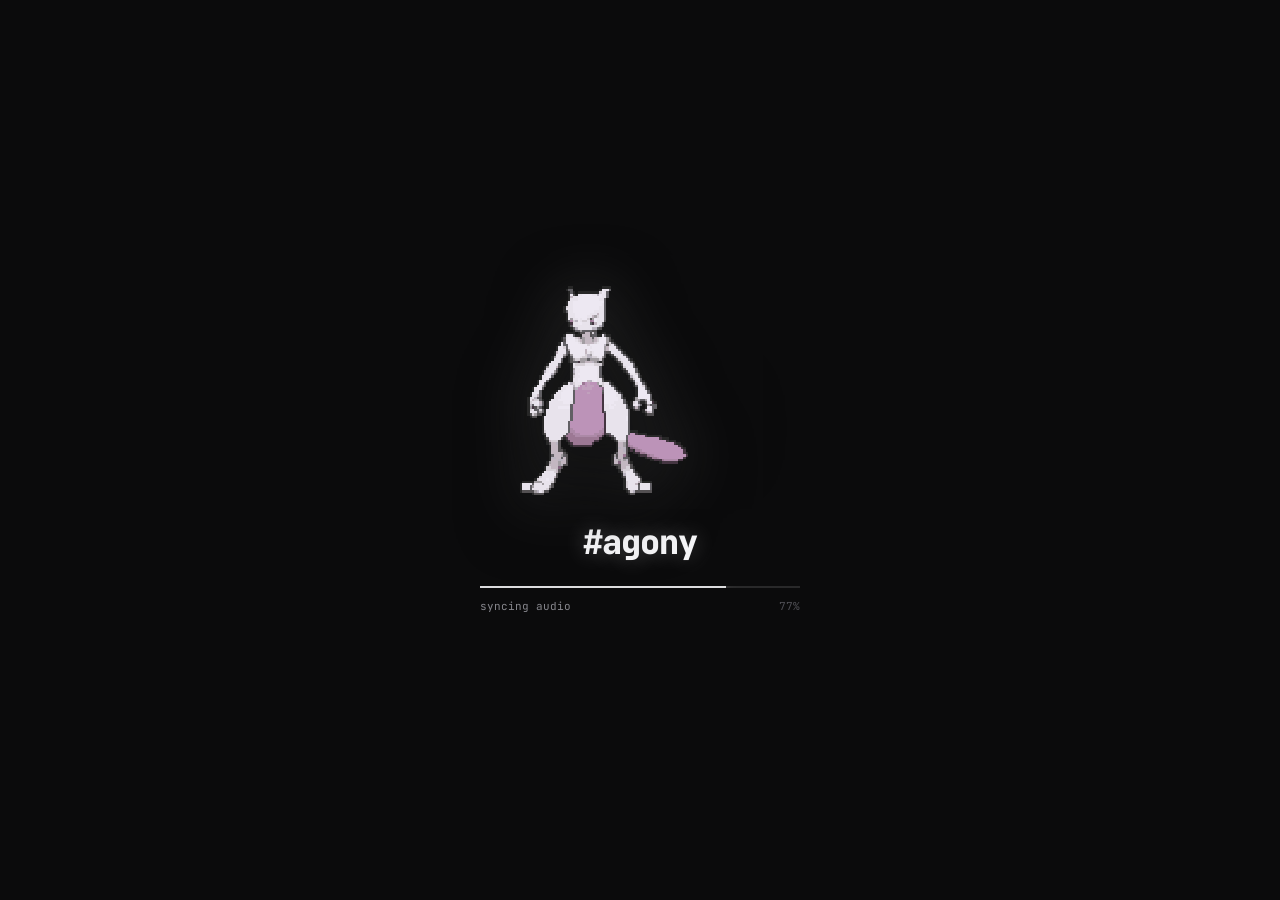
==== commit eb1c93f4: "Add a casual anti-inspect guard Blocks the context menu, devtools/view-source shortcuts and image dr" ====
--- a/index.html
+++ b/index.html
@@ -118,6 +118,14 @@
 
   <button class="reopen" id="reopen" type="button"><span class="d">$</span> <span class="k">/reopen</span></button>
 
+  <div id="guard" role="alert" hidden>
+    <div class="guard-box">
+      <p class="guard-cmd"><span class="d">$</span> close devtools</p>
+      <p class="guard-msg dim">this terminal is not open for inspection.</p>
+      <button class="guard-reload" id="guard-reload" type="button">reload</button>
+    </div>
+  </div>
+
   <div id="loader" aria-hidden="true">
     <div class="ld">
       <img class="ld-gif" id="ld-gif" alt="" aria-hidden="true">
@@ -128,6 +136,7 @@
   </div>
 
 </div>
+<script src="scripts/guard.js?v=1"></script>
 <script src="scripts/main.js"></script>
 </body>
 </html>
--- a/css/main.css
+++ b/css/main.css
@@ -709,6 +709,53 @@
 }
 #ld-pct { color: var(--faint); font-variant-numeric: tabular-nums; }
 
+/* ───────────────────── casual anti-inspect overlay ───────────────────── */
+
+#guard {
+  position: fixed;
+  inset: 0;
+  z-index: 30;
+  display: grid;
+  place-items: center;
+  padding: 1.5rem;
+  text-align: center;
+  background: rgba(6, 6, 7, 0.92);
+  backdrop-filter: blur(7px);
+  -webkit-backdrop-filter: blur(7px);
+}
+#guard[hidden] { display: none; }
+.guard-box {
+  max-width: min(400px, 86vw);
+  padding: 1.4rem 1.6rem;
+  border: 1px solid var(--line-strong);
+  border-radius: 10px;
+  background: var(--panel);
+  box-shadow: 0 30px 80px -30px #000;
+}
+.guard-cmd { margin: 0 0 0.35rem; font-weight: 700; color: var(--bright); }
+.guard-cmd .d { color: var(--accent); }
+.guard-msg { margin: 0 0 1.1rem; font-size: 13px; }
+.guard-reload {
+  all: unset;
+  cursor: pointer;
+  font: inherit;
+  font-size: 12px;
+  padding: 0.4rem 1.1rem;
+  color: var(--bright);
+  border: 1px solid var(--line-strong);
+  border-radius: 999px;
+  transition: color 0.3s, border-color 0.3s;
+}
+.guard-reload:hover { color: var(--accent); border-color: var(--accent); }
+body.held { overflow: hidden; user-select: none; }
+body.held .term,
+body.held .player,
+body.held .reopen {
+  filter: blur(12px);
+  pointer-events: none;
+  user-select: none;
+}
+
 /* ─────────────────────────── responsive ─────────────────────────── */
 
 @media (max-width: 620px) {
